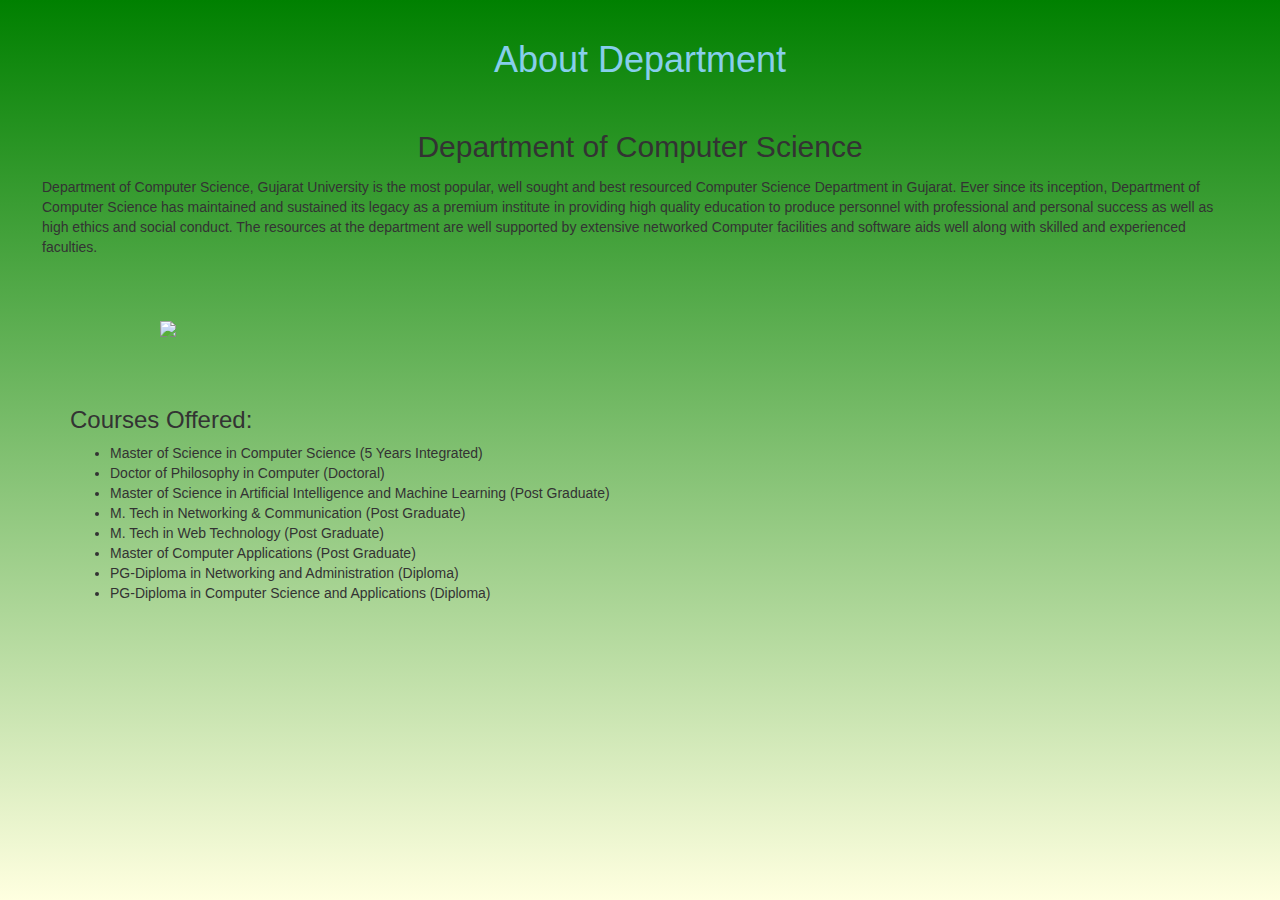
==== about.html @ 8e989ea0 "about" ====
<html lang="en">
<head>
    <meta charset="UTF-8">
    <meta name="viewport" content="width=device-width, initial-scale=1.0">
    <title>About</title>
    <link rel="stylesheet" href="https://maxcdn.bootstrapcdn.com/bootstrap/3.4.1/css/bootstrap.min.css">
    <script src="https://ajax.googleapis.com/ajax/libs/jquery/3.6.0/jquery.min.js"></script>
    <script src="https://maxcdn.bootstrapcdn.com/bootstrap/3.4.1/js/bootstrap.min.js"></script>
    <style>
        h1{
            text-align: center;
            color: skyblue;
        }
        h2{
            text-align: center;
            
        }
        p {
  display: block;
  margin-top: 1em;
  margin-bottom: 1em;
  margin-left: 3em;
  margin-right: 3em;
}
img{
    margin: 50px 90px;
    border: black;
}
body{
    background-image: linear-gradient(green, lightyellow);
}
    </style>

</head>

<body>
    <br>
    <h1>About Department</h1>
    <br>
    <h2>Department of Computer Science</h2>
         <p> Department of Computer Science, Gujarat University is the most popular, well sought and best resourced Computer Science Department in Gujarat. Ever since its inception, Department of Computer Science has maintained and sustained its legacy as a premium institute in providing high quality education to produce personnel with professional and personal success as well as high ethics and social conduct. The resources at the department are well supported by extensive networked Computer facilities and software aids well along with skilled and experienced faculties.</p>
         <div class="container">
            <div id="myCarousel" class="carousel slide" data-ride="carousel">

         <img src="1.png">
    <h3>Courses Offered:</h3>
         <ul>
        <li>Master of Science in Computer Science (5 Years Integrated)</li>
        <li> Doctor of Philosophy in Computer (Doctoral)</li>
        <li>  Master of Science in Artificial Intelligence and Machine Learning (Post Graduate)</li>  
         <li>M. Tech in Networking & Communication (Post Graduate)</li>  
         <li>M. Tech in Web Technology (Post Graduate)</li>  
         <li>Master of Computer Applications (Post Graduate)</li>  
         <li>PG-Diploma in Networking and Administration (Diploma)</li>  
         <li> PG-Diploma in Computer Science and Applications (Diploma)</li>
    </ul>
    
</body>
</html>
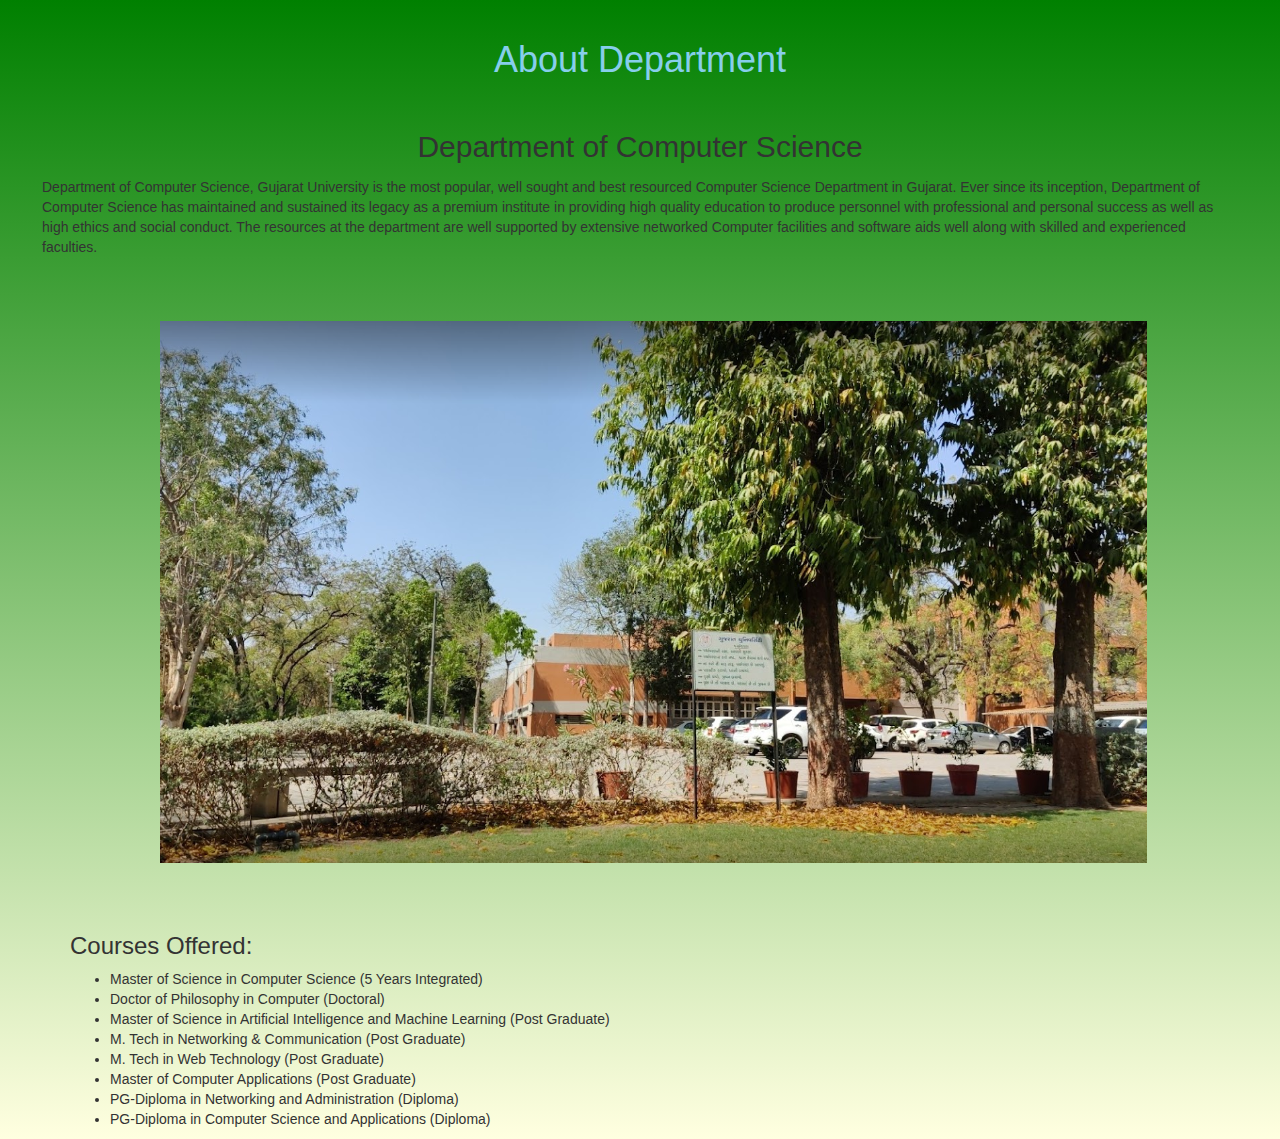
==== commit 7ad2bf6d: "img" ====
--- a/about.html
+++ b/about.html
@@ -42,7 +42,7 @@
          <div class="container">
             <div id="myCarousel" class="carousel slide" data-ride="carousel">
 
-         <img src="1.png">
+         <img src="1.PNG">
     <h3>Courses Offered:</h3>
          <ul>
         <li>Master of Science in Computer Science (5 Years Integrated)</li>
@@ -56,4 +56,4 @@
     </ul>
     
 </body>
-</html>+</html>
